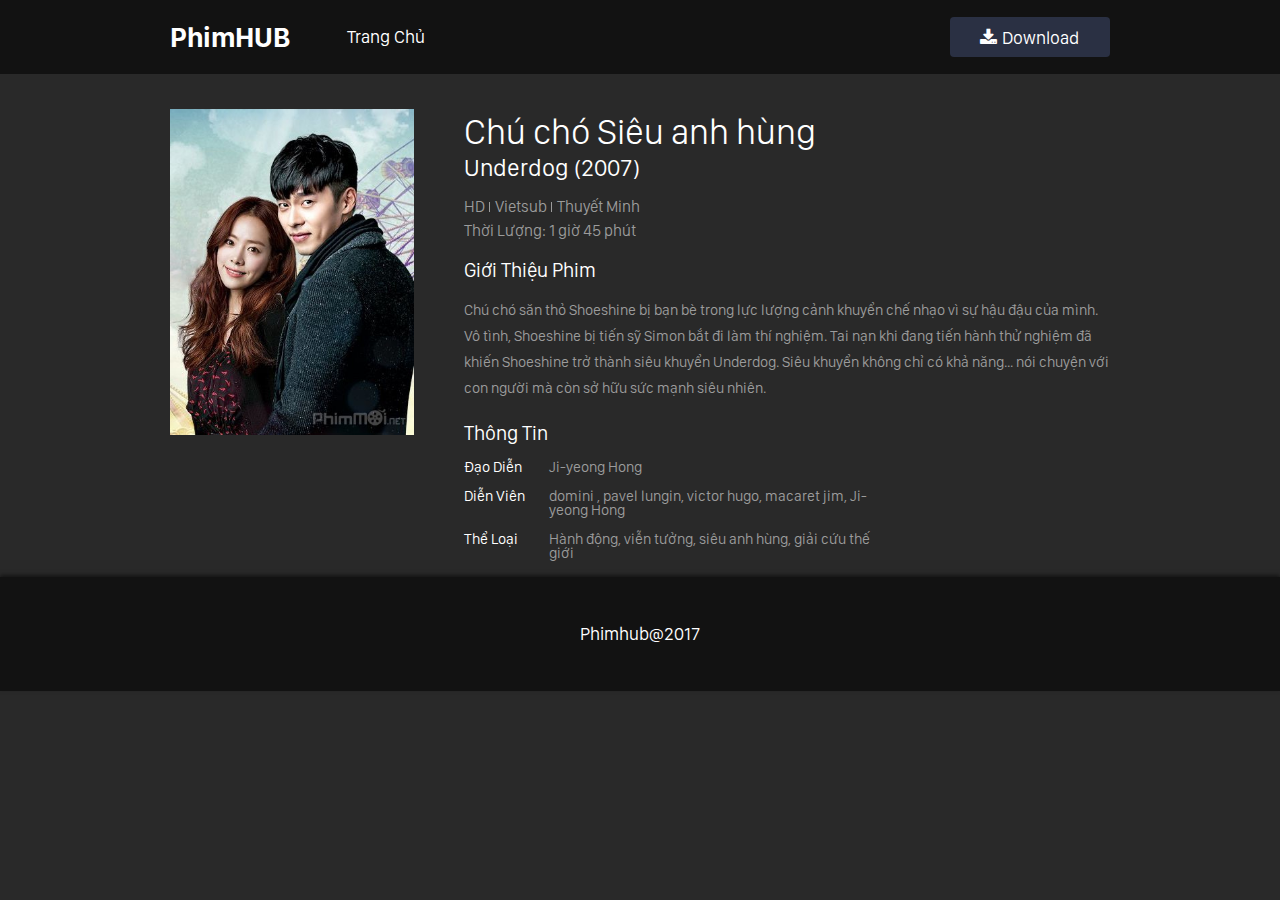
==== phim/index.html @ 291311d3 "test phim" ====
<!DOCTYPE html>
<html>

<head>
    <meta charset="utf-8">
    <meta http-equiv="X-UA-Compatible" content="IE=edge">
    <title>Trang Chủ</title>
    <meta name="viewport" content="width=device-width, initial-scale=1.0">
    <link rel="stylesheet" type="text/css" href="css/bootstrap.min.css">
    <link rel="stylesheet" href="css/owl.carousel.min.css">
    <link rel="stylesheet" href="css/owl.theme.css">
    <link rel="stylesheet" href="css/font-awesome.min.css">
    <link rel="stylesheet" type="text/css" href="css/reset.css">
    <link rel="stylesheet" type="text/css" href="css/animate.css">
    <link rel="stylesheet" type="text/css" href="css/style.css">
    <link rel="stylesheet" type="text/css" href="css/responsive.css">
</head>

<body class="home">
    <header class="header">
        <div class="container">
            <div class="row">
                <div class="col-md-2 col-sm-4">
                    <a href="#" class="logo">PhimHUB</a>
                </div>
                <div class="col-md-10 col-sm-8">
                    <nav class="navbar">
                        <div class="navbar-header">
                            <button type="button" class="navbar-toggle">
                                <span class="icon-bar"></span>
                                <span class="icon-bar"></span>
                                <span class="icon-bar"></span>
                            </button>
                            <!-- <a class="navbar-brand" href="#">Brand</a> -->
                        </div>
                        <div class="collapse navbar-collapse main-menu" id="Navbar">
                            <ul class="nav navbar-nav">
                                <li><a href="#">Trang Chủ</a></li>
                                <li class=" dowload">
                                    <button class="btn btn-style1" type="button" data-toggle="dropdown"><i class="fa fa-download"></i>Download</button>
                                </li>
                            </ul>
                        </div>
                    </nav>
                </div>
            </div>
        </div>
    </header>
    <div class="section2">
        <div class="container">
            <div class="row">
                <div class="section-head col-xs-12">
                    <div class="section-left">
                        <div class="image"><a href=""><img src="images/anh2.jpg"></a></div>
                        <div class="button">
                            <iframe src="https://www.facebook.com/plugins/like.php?href=https%3A%2F%2Fdevelopers.facebook.com%2Fdocs%2Fplugins%2F&width=140&layout=button&action=like&size=large&show_faces=true&share=true&height=65&appId=1174960442612577"
                                width="140" height="65" style="border:none;overflow:hidden" scrolling="no" frameborder="0" allowTransparency="true"></iframe>
                        </div>
                    </div>
                    <div class="section-right">
                        <div class="title"><a href="" title="Chú chó Siêu anh hùng">Chú chó Siêu anh hùng</a></div>
                        <div class="date">Underdog (2007)</div>
                        <div class="kieu">
                            <ul>
                                <li><a href="">HD</a></li>
                                <li><a href="">Vietsub</a></li>
                                <li><a href="">Thuyết Minh</a></li>
                            </ul>
                        </div>
                        <div class="time wl">Thời Lượng: 1 giờ 45 phút</div>
                        <div class="gioithieu wl">
                            <div class="tieude">Giới Thiệu Phim</div>
                            <div class="desc">
                                Chú chó săn thỏ Shoeshine bị bạn bè trong lực lượng cảnh khuyển chế nhạo vì sự hậu đậu của mình. Vô tình, Shoeshine bị tiến
                                sỹ Simon bắt đi làm thí nghiệm. Tai nạn khi đang tiến hành thử nghiệm đã khiến Shoeshine
                                trở thành siêu khuyển Underdog. Siêu khuyển không chỉ có khả năng... nói chuyện với con người
                                mà còn sở hữu sức mạnh siêu nhiên.
                            </div>
                        </div>
                        <div class="gioithieu wl">
                            <div class="tieude">Thông Tin</div>
                            <ul>
                                <li class="tt">Đạo Diễn</li>
                                <li class="tt-1">Ji-yeong Hong</li>
                            </ul>
                            <ul>
                                <li class="tt">Diễn Viên</li>
                                <li class="tt-1">domini , pavel lungin, victor hugo, macaret jim, Ji-yeong Hong</li>
                            </ul>
                            <ul>
                                <li class="tt">Thể Loại</li>
                                <li class="tt-1">Hành động, viễn tưởng, siêu anh hùng, giải cứu thế giới</li>
                            </ul>
                        </div>
                    </div>
                </div>
                <div class="fb-comments" data-href="https://developers.facebook.com/docs/plugins/comments#configurator" data-numposts="5"
                    fb-xfbml-state="rendered" data-width="100%" data-colorscheme="dark"></div>
            </div>
        </div>
    </div>
    <section class="section1">
        <div class="container">
            <div class="row">
                <div class="section-head col-xs-12">
                </div>
                <div class="section-bottom col-xs-12">
                    <div class="slider1 owl-carousel">
                        <div class="item">
                            <div class="item-top">
                                <div class="images">
                                    <a href=""><img src="https://dummyimage.com/163x233/000/fff.png&text=%C4%90ang+t%E1%BA%A3i..."></a>
                                    <span class="hot"></span>
                                </div>
                                <div class="title">
                                    <a href="">Đang tải...</a>
                                </div>
                            </div>
                        </div>
                        <div class="item">
                            <div class="item-top">
                                <div class="images">
                                    <a href=""><img src="https://dummyimage.com/163x233/000/fff.png&text=%C4%90ang+t%E1%BA%A3i..."></a>
                                    <span class="full"></span>
                                </div>
                                <div class="title">
                                    <a href="">Đang tải</a>
                                </div>
                            </div>
                        </div>
                        <div class="item">
                            <div class="item-top">
                                <div class="images">
                                    <a href=""><img src="https://dummyimage.com/163x233/000/fff.png&text=%C4%90ang+t%E1%BA%A3i..."></a>
                                    <span class="moi"></span>
                                </div>
                                <div class="title">
                                    <a href="">Đang tải</a>
                                </div>
                            </div>
                        </div>
                        <div class="item">
                            <div class="item-top">
                                <div class="images">
                                    <a href=""><img src="https://dummyimage.com/163x233/000/fff.png&text=%C4%90ang+t%E1%BA%A3i..."></a>
                                    <span class="moi"></span>
                                </div>
                                <div class="title">
                                    <a href="">Đang tải</a>
                                </div>
                            </div>
                        </div>
                        <div class="item">
                            <div class="item-top">
                                <div class="images">
                                    <a href=""><img src="https://dummyimage.com/163x233/000/fff.png&text=%C4%90ang+t%E1%BA%A3i..."></a>
                                    <span class="moi"></span>
                                </div>
                                <div class="title">
                                    <a href="">Đang tải</a>
                                </div>
                            </div>
                        </div>
                        <div class="item">
                            <div class="item-top">
                                <div class="images">
                                    <a href=""><img src="https://dummyimage.com/163x233/000/fff.png&text=%C4%90ang+t%E1%BA%A3i..."></a>
                                    <span class="moi"></span>
                                </div>
                                <div class="title">
                                    <a href="">Đang tải</a>
                                </div>
                            </div>
                        </div>
                    </div>
                </div>
            </div>
        </div>
    </section>
    <!-- End Section -->
    <footer class="footer wl">
        <div class="container">
            <div class="center">Phimhub@2017</div>
        </div>
    </footer>
    <div id="fb-root"></div>
    <script>
        (function (d, s, id) {
            var js, fjs = d.getElementsByTagName(s)[0];
            if (d.getElementById(id)) return;
            js = d.createElement(s); js.id = id;
            js.src = "//connect.facebook.net/vi_VN/sdk.js#xfbml=1&version=v2.10";
            fjs.parentNode.insertBefore(js, fjs);
        }(document, 'script', 'facebook-jssdk'));
    </script>
</body>
<script src="https://code.jquery.com/jquery-1.9.1.js" integrity="sha256-e9gNBsAcA0DBuRWbm0oZfbiCyhjLrI6bmqAl5o+ZjUA=" crossorigin="anonymous"></script>
<script type="text/javascript" src="js/bootstrap.min.js"></script>
<script type="text/javascript" src="js/bannerlinks.js"></script>
<script type="text/javascript" src="js/owl.carousel.min.js"></script>
<script type="text/javascript" src="js/custom.js"></script>

</html>
---- phim/css/style.css ----
@font-face {
  font-family: 'SanFranciscoDisplay-Regular';
  src: url(../fonts/SanFranciscoDisplay-Regular.otf);
}
@font-face {
  font-family: 'SanFranciscoDisplay-Bold';
  src: url(../fonts/SanFranciscoDisplay-Bold.otf);
}
@font-face {
  font-family: 'SanFranciscoDisplay-Light';
  src: url(../fonts/SanFranciscoDisplay-Light.otf);
}
.center {
  text-align: center;
}
.wl {
  width: 100%;
  float: left;
}
.upper {
  text-transform: uppercase;
}
.text-center {
  text-align: center;
}
.primary-color {
  color: #2ecaf7 !important;
}
.space-header {
  float: left;
  width: 100%;
  margin: 67px 0 0 0;
}
.dropdown-menu {
  box-shadow: none;
  border: none;
}
body {
  font-size: 14px;
  line-height: 100%;
  color: #9b9b9b;
  background: rgba(18, 18, 18, 0.9);
  font-family: 'SanFranciscoDisplay-Regular';
}
.btn {
  margin: 0;
  padding: 0;
  margin-bottom: 15px;
  background: transparent;
  border-radius: 4px;
  width: 100%;
  height: 40px;
  text-align: center;
  border: 1px solid #E0E0E0;
}
.btn a {
  color: #fff;
}
a {
  color: #9b9b9b;
}
a:hover {
  color: #fff;
}
a:focus {
  color: #fff;
}
.btn:focus {
  outline: none;
  outline-offset: none;
}
.overlay {
  width: 100%;
  height: 100%;
  position: fixed;
  background: rgba(0, 0, 0, 0);
  z-index: 1;
  display: none;
}
input {
  width: 100%;
  height: 38px;
  color: #ffffff;
  border-radius: 50px;
  border: 1px solid #656a75;
  padding-left: 20px;
  font-size: 20px;
  background: rgba(255, 255, 255, 0.3);
  border: 1px solid rgba(255, 255, 255, 0.5);
}
input:focus {
  outline: none;
  outline-offset: none;
}
select:focus {
  outline: none;
  outline-offset: none;
}
input[type="text"] {
  color: #fff;
  font-size: 20px;
}
input::-webkit-input-placeholder {
  /* Chrome/Opera/Safari */
  color: #fff;
  font-size: 18px;
}
input::-moz-placeholder {
  /* Firefox 19+ */
  color: #fff;
  font-size: 18px;
}
input:-ms-input-placeholder {
  /* IE 10+ */
  color: #fff;
  font-size: 18px;
}
input:-moz-placeholder {
  /* Firefox 18- */
  color: #fff;
  font-size: 18px;
}
.btn-style1 {
  -webkit-border-radius: 4px;
  -moz-border-radius: 4px;
  border-radius: 4px;
  background-color: #2a3043;
  padding: 10px 0;
  border: 0;
  font-size: 18px;
  height: 40px;
  line-height: 22px;
  color: #fff;
  text-transform: none;
  -webkit-transition: all 0.2s ease-in-out;
  -moz-transition: all 0.2s ease-in-out;
  -ms-transition: all 0.2s ease-in-out;
  -o-transition: all 0.2s ease-in-out;
  text-align: center;
  width: 160px;
  display: inline-block;
  margin-bottom: 0;
}
.btn-style1:hover,
.btn-style1:focus {
  -webkit-box-shadow: 0 2px 2px rgba(0, 0, 0, 0.3);
  -moz-box-shadow: 0 2px 2px rgba(0, 0, 0, 0.3);
  box-shadow: 0 2px 2px rgba(0, 0, 0, 0.3);
  background-color: rgba(0, 156, 225, 0.3);
  color: #fff;
}
.btn-style11 {
  -webkit-border-radius: 3px;
  -moz-border-radius: 3px;
  border-radius: 3px;
  background-color: #fb1ca4;
  padding: 17px 24px;
  border: 0;
  color: #fff;
  text-transform: none;
  -webkit-transition: all 0.2s ease-in-out;
  -moz-transition: all 0.2s ease-in-out;
  -ms-transition: all 0.2s ease-in-out;
  -o-transition: all 0.2s ease-in-out;
  text-align: center;
  min-width: 170px;
  max-width: 100%;
  display: inline-block;
}
.btn-style11:hover,
.btn-style11:focus {
  -webkit-box-shadow: 0 2px 2px rgba(0, 0, 0, 0.3);
  -moz-box-shadow: 0 2px 2px rgba(0, 0, 0, 0.3);
  box-shadow: 0 2px 2px rgba(0, 0, 0, 0.3);
  background-color: #fb1ca4;
  color: #fff;
}
.btn-style2 {
  -webkit-border-radius: 3px;
  -moz-border-radius: 3px;
  border-radius: 3px;
  background-color: #12ca64;
  padding: 15px 24px;
  border: 0;
  color: #fff;
  text-transform: none;
  -webkit-transition: all 0.2s ease-in-out;
  -moz-transition: all 0.2s ease-in-out;
  -ms-transition: all 0.2s ease-in-out;
  -o-transition: all 0.2s ease-in-out;
  text-align: center;
  min-width: 150px;
  max-width: 100%;
  display: inline-block;
}
.btn-style2:hover,
.btn-style2:focus {
  -webkit-box-shadow: 0 2px 2px rgba(0, 0, 0, 0.3);
  -moz-box-shadow: 0 2px 2px rgba(0, 0, 0, 0.3);
  box-shadow: 0 2px 2px rgba(0, 0, 0, 0.3);
  background-color: #12ca64;
  color: #fff;
}
.btn-style2 span {
  background: #bae516;
  padding: 12px 35px;
  display: inline-block;
  font-weight: 600;
  font-size: 19px;
  text-transform: uppercase;
  text-shadow: 0 1px 1px rgba(45, 77, 0, 0.26);
  color: #fff;
}
.btn-style2:hover span {
  background: #B7DD45;
  color: #fff;
}
.btn-style3 {
  display: inline-block;
  border: 2px solid #2fc7f7;
  color: #2fc7f7;
  padding: 9px 23px;
  border-radius: 30px;
  font-weight: 600;
  text-transform: uppercase;
}
.btn-style3:after {
  -o-transition: background-image 0.3s;
  -moz-transition: background-image 0.3s;
  -webkit-transition: background-image 0.3s;
  transition: background-image 0.3s;
  content: '';
  background: url(../images/icons.png) 0 -451px no-repeat;
  width: 9px;
  height: 12px;
  display: inline-block;
  margin-left: 13px;
}
.btn-style3:hover:after {
  background-image: url(../images/icons-hover.png);
}
.btn-style3:hover,
.btn-style3:focus {
  color: #68ddff;
  border-color: #68ddff;
}
.box-shadow {
  width: 100%;
  float: left;
  background: #ffffff;
  box-shadow: 0px 0px 10px 0px rgba(245, 166, 35, 0.1);
}
.container {
  max-width: 970px;
  padding: 0 15px;
  position: relative;
}
.navbar-toggle .icon-bar {
  background: #fff;
}
/*-------------------------------*/
/*       Header         */
/*-------------------------------*/
.header {
  background: #121212;
  min-height: 60px;
  padding: 20px 0;
  margin-bottom: 35px;
}
.header .logo {
  font-size: 28px;
  font-family: 'SanFranciscoDisplay-Bold';
  color: #fff;
  display: block;
  padding: 10px 0;
}
.header .navbar {
  float: left;
  width: 100%;
  margin: 0;
  border: 0;
  min-height: auto;
}
.header .navbar ul {
  width: 100%;
  float: left;
}
.header .navbar ul li {
  padding: 7px 0;
  position: relative;
}
@media (max-width: 991px) {
  .header .navbar ul li {
    padding-left: 10px;
  }
}
.header .navbar ul li a {
  padding: 0;
  font-size: 18px;
  color: #fff;
}
.header .navbar ul li a:hover {
  background: transparent;
}
.header .navbar ul .dowload {
  position: absolute;
  right: 0;
  z-index: 1;
  margin-top: -10px;
}
@media (max-width: 991px) {
  .header .navbar ul .dowload {
    display: none;
  }
}
.header .navbar ul .dowload i {
  margin-right: 5px;
}
.header .navbar .navbar-toggle {
  margin: 0;
  padding: 0;
}
.section1 .section-bottom .slider1 {
  position: relative;
}
.section1 .section-bottom .slider1 .item-top {
  margin-bottom: 40px;
}
.section1 .section-bottom .slider1 .item .images {
  border: 1px solid #4a4a4a;
  overflow: hidden;
  margin-bottom: 7px;
  position: relative;
}
.section1 .section-bottom .slider1 .item .images > span {
  position: absolute;
  z-index: 1;
  top: 0;
  left: 0;
  background-size: 100%;
}
.section1 .section-bottom .slider1 .item .title {
  text-align: center;
}
.section1 .section-bottom .slider1 .item:hover .images {
  border: 1px solid #fff;
}
.section1 .section-bottom .slider1 .item:hover .title a {
  color: #fff;
}
.section1 .owl-nav {
  position: absolute;
  z-index: 1;
  top: 40%;
  left: 0;
  width: 100%;
  -webkit-transform: translateY(-50%);
  -moz-transform: translateY(-50%);
  -ms-transform: translateY(-50%);
  -o-transform: translateY(-50%);
  transform: translateY(-50%);
}
.section1 .owl-nav > div {
  font-size: 0;
}
.section1 .owl-nav .owl-prev {
  width: 30px;
  height: 60px;
  float: left;
  border-radius: 4px;
  background: rgba(255, 255, 255, 0.1) url(../images/icon/prew.png) no-repeat center center;
  background-size: 50%;
  margin-left: 0;
}
@media (min-width: 991px) {
  .section1 .owl-nav .owl-prev {
    margin-left: -45px;
  }
}
.section1 .owl-nav .owl-prev:hover {
  background: rgba(255, 255, 255, 0.5) url(../images/icon/prew.png) no-repeat center center;
  background-size: 50%;
}
.section1 .owl-nav .owl-next {
  width: 30px;
  height: 60px;
  float: right;
  border-radius: 4px;
  background: rgba(255, 255, 255, 0.1) url(../images/icon/next.png) no-repeat center center;
  background-size: 50%;
  margin-right: 0;
}
@media (min-width: 991px) {
  .section1 .owl-nav .owl-next {
    margin-right: -45px;
  }
}
.section1 .owl-nav .owl-next:hover {
  background: rgba(255, 255, 255, 0.5) url(../images/icon/next.png) no-repeat center center;
  background-size: 50%;
}
.section2 .section-head .section-left {
  float: left;
  width: 26%;
  margin-right: 50px;
}
@media (min-width: 767px) and (max-width: 991px) {
  .section2 .section-head .section-left {
    width: 30%;
    margin-right: 30px;
  }
}
@media (max-width: 767px) {
  .section2 .section-head .section-left {
    width: 40%;
    margin-right: 20px;
  }
}
@media (max-width: 400px) {
  .section2 .section-head .section-left {
    width: 100%;
    margin-right: 0;
  }
}
.section2 .section-head .section-left .image {
  width: 100%;
  margin-bottom: 25px;
}
.section2 .section-head .section-right {
  float: left;
  width: calc(74% - 50px);
}
@media (min-width: 767px) and (max-width: 991px) {
  .section2 .section-head .section-right {
    width: calc(70% - 30px);
  }
}
@media (max-width: 767px) {
  .section2 .section-head .section-right {
    width: calc(60% - 20px);
  }
}
@media (max-width: 400px) {
  .section2 .section-head .section-right {
    width: 100%;
  }
}
.section2 .section-head .section-right .title a {
  font-size: 36px;
  font-family: 'SanFranciscoDisplay-Light';
  color: #fff;
  display: block;
  line-height: 130%;
  margin-bottom: 5px;
}
.section2 .section-head .section-right .date {
  color: #fff;
  font-size: 24px;
  margin-bottom: 25px;
}
.section2 .section-head .section-right .kieu {
  width: 100%;
  float: left;
  margin-bottom: 10px;
}
.section2 .section-head .section-right .kieu ul li {
  float: left;
  margin-right: 10px;
  position: relative;
}
.section2 .section-head .section-right .kieu ul li a {
  font-size: 16px;
}
.section2 .section-head .section-right .kieu ul li:before {
  content: "";
  width: 1px;
  height: 10px;
  background: #9b9b9b;
  position: absolute;
  z-index: 1;
  right: -5px;
  top: 2px;
}
.section2 .section-head .section-right .kieu ul li:last-child:before {
  display: none;
}
.section2 .section-head .section-right .time {
  font-size: 16px;
}
.section2 .section-head .section-right .gioithieu {
  margin-top: 25px;
}
.section2 .section-head .section-right .gioithieu .tieude {
  font-size: 20px;
  color: #fff;
  margin-bottom: 20px;
}
.section2 .section-head .section-right .gioithieu .desc {
  font-size: 15px;
  line-height: 26px;
}
.section2 .section-head .section-right .gioithieu ul {
  width: 100%;
  float: left;
  margin-bottom: 15px;
}
.section2 .section-head .section-right .gioithieu ul li {
  font-size: 15px;
  float: left;
}
.section2 .section-head .section-right .gioithieu ul li.tt {
  width: 10%;
  margin-right: 20px;
  font-size: 15px;
  color: #fff;
}
@media (max-width: 991px) {
  .section2 .section-head .section-right .gioithieu ul li.tt {
    width: 30%;
  }
}
.section2 .section-head .section-right .gioithieu ul li.tt-1 {
  width: 50%;
}
.footer {
  background: #121212;
  box-shadow: 0px -2px 4px 0px rgba(0, 0, 0, 0.5);
}
.footer .center {
  padding: 50px 0;
  font-size: 18px;
  color: #fff;
}
.fb_iframe_widget {
  width: 100% !important;
  color: #fff !important;
}
.fb_iframe_widget iframe body {
  color: #fff !important;
}
body.plugin {
  color: #fff;
}
._5mdd {
  color: #fff !important;
}
---- phim/css/responsive.css ----
@media only screen and (min-width: 1200px) {}
#facebook body.plugin {
    color: #fff !important
}
@media only screen and (min-width: 992px) and (max-width: 1199px) {

    .feature_section8 .number-count {
        margin-left: 0;
    }
    .feature_section8 .number-count:before,
    .feature_section8.sty2 .number-count:before {
        left: 46px;
    }
    .feature_section5 ul li {
        margin-left: 45px;
    }
    .feature_section5 h4 {
        margin-right: 45px;
    }
    .call-to-action:before {
        left: 110px;
        width: 758px;
    }
    .feature_section15 .number-count {
        margin-left: 15px;
    }
    .feature_section15 .number-count:before {
        left: 48px;
    }
    .feature_section8.sty2 .number-count:before {
        left: 40px;
    }
    .form-sm form .form-group input {
        width: 690px;
    }
    .form-sm form .form-group label {
        width: calc(100% - 690px);
    }
    .box-info p {
        padding-right: 0;
    }
    .box-info h2 {
        font-size: 37px;
    }
    .feature_section13 #map {
        width: 100% !important;
    }
    .page-price .pricing {
        padding: 0;
        width: 100% !important;
    }
    .feature_section7 .pricing .pricing-item {
        width: 25%;
    }
    .pricing.style4 .pricing-item {
        width: calc(100% - 210px) !important;
    }
    .app-content .app-header .categories {
        margin-bottom: 15px;
    }
    .question .answer .desc {
        width: 310px;
    }
    .question .search {
        width: 290px;
    }
    .list-features .not-find h2 {
        margin: 0 0 20px;
    }
    .list-features .videos li {
        width: 25%;
        padding-right: 30px;
        margin: 0;
    }
    .tour-feature {
        height: auto;
    }
    .tour-feature:before {
        display: none;
    }
    .tour-feature .feature-item {
        padding: 80px 0 0 !important;
    }
    .tour-feature .feature-item figure {
        width: 40% !important;
    }
    .tour-feature .feature-item figure img {
        width: 100% !important;
        margin-top: 0 !important;
    }
    .prices-license {
        padding: 0 100px;
    }
    .prices-license .plan li {
        padding: 18px 0;
    }
    .prices-license .pirces li {
        padding: 17px 10px 17px 60px !important;
    }
    .download {
        padding: 0 100px;
    }
    .page-hosted-installation .installation-list .box-download {
        float: left;
        margin: 30px 0 0;
    }
    .page-become-partner .list .feature_section7 {
        padding: 0 13px;
    }
    .page-support-detail .call-to-action2 h3 {
        margin-bottom: 20px;
    }
    .footer .logo-footer {
        left: 480px;
    }
}

@media only screen and (max-width: 991px) {
    .navbar-header {
        float: right;
    }
    .navbar-toggle {
        display: block;
    }
    .navbar-collapse {
        border-top: 1px solid transparent;
        box-shadow: inset 0 1px 0 rgba(255, 255, 255, 0.1);
    }
    .navbar-collapse.collapse {
        display: none!important;
    }
    .navbar-nav {
        float: none!important;
        margin: 0;
    }
    .navbar-nav>li {
        float: none;
    }
    .navbar-nav>li>a {
        padding-top: 10px;
        padding-bottom: 10px;
    }
    .navbar-collapse.collapse.in {
        /* NEW */
        display: block!important;
    }
    .breadcrumb a {
        margin-right: 0;
    }
    .header {
        position: relative;
    }
    

    
}

@media only screen and (max-width: 767px) {
    .navbar-collapse.collapse.in {
        position: absolute;
        z-index: 10;
        right: -5px;
        top: 150%;
        width: 200px;
        background: #121212;
        padding: 0;
        transition: all 3s ease;
    }
    .navbar-collapse.collapse.in a {
    	color: #fff;
    }
    .header .logo {
        position: absolute;
        left: 15px;
        top: -5px;
        
    }
}

@media only screen and (max-width: 479px) {
    .btn {
        white-space: normal;
    }
    .header .logo {
        max-width: 200px;
    }
    .feature_section1 .main-hero h1 {
        font-size: 34px;
    }
    .feature_section7 .pricing {
        padding: 0;
    }
    .pricing.style4 .pricing-item ul li:first-child .free-trial {
        display: none;
    }
    .list-team {
        width: 100%;
    }
    .box-info3 .address {
        float: left;
        width: 100%;
    }
    .app-content .app-header {
        padding: 20px;
    }
    .app-content .app-header .categories .select span,
    .app-content .app-header .categories .select,
    .app-content .app-header .categories {
        width: 100%;
    }
    .app-content .list-app-content li {
        width: 100%;
    }
    .question .answer {
        padding: 0;
    }
    .question .answer .desc,
    .question .search {
        width: 100%;
    }
    .list-features .videos li {
        width: 100%;
        padding: 0;
    }
    .list-features .course-block .desc {
        width: 100%;
    }
    .list-features .other-help li {
        width: 100%;
        margin: 0 0 30px;
    }
    .page-hosted-installation .content-header h3 {
        font-size: 29px;
        line-height: 35px;
    }
    .page-hosted-installation .installation-list .box-download ul li .left {
        width: 100%;
    }
    .page-hosted-installation .installation-list .box-download ul li .btn {
        float: left;
        margin-top: 15px;
    }
    .page-hosted-installation .installation-list .code .plan,
    .page-hosted-installation .installation-list .code .content {
        width: 100%;
    }
    .page-hosted-installation .installation-list .code h4 {
        font-size: 20px;
        line-height: 25px;
    }
    .login-form form input {
        width: 100%;
    }
    .login-form form label {
        text-align: left;
        margin-bottom: 10px;
    }
    .login-form form .group:nth-of-type(3) {
        padding-left: 0;
    }
    .login-form form .submit {
        margin: 0;
    }
    .blog-list .post {
        padding-left: 0;
    }
    .blog-list .post figure.author {
        position: static;
        margin-bottom: 20px;
    }
    .comment .wrap-comment {
        padding-left: 0;
    }
    .comment .reply .connect,
    .comment .reply .guest {
        width: 100%;
    }
    .comment .reply .guest {
        margin-top: 15px;
    }
    .page-terms .menu-sroll {
        width: 100%;
        margin-left: 0;
        margin-right: 0;
    }
    .page-press .list li {
        padding: 0;
    }
    .page-press .list li figure {
        position: static;
        margin-bottom: 20px;
    }
    .footer .copyright {
        text-align: center;
    }
    .footer .menu-footer,
    .footer .logo-footer,
    .footer .social {
        float: none;
        display: inline-block;
    }
    .footer .logo-footer {
        position: static;
        margin: 20px 0;
        padding: 6px 10px 7px 10px;
    }
    .footer .logo-footer .e-logo {
        position: static;
        font-weight: 600;
        color: #fff;
        padding-left: 5px;
        margin-left: 5px;
    }
    .footer .logo-footer .e-logo:after {
        display: none;
    }
    .feature_section5 ul li {
        width: 100%;
        padding: 10px 0;
    }
    .popup-wrapper .popup-content .popup-main-text {
        margin: 15px auto 15px;
        font-size: 18px;
    }
    .feature .upload .link a:before {
        display: none;
    }
}
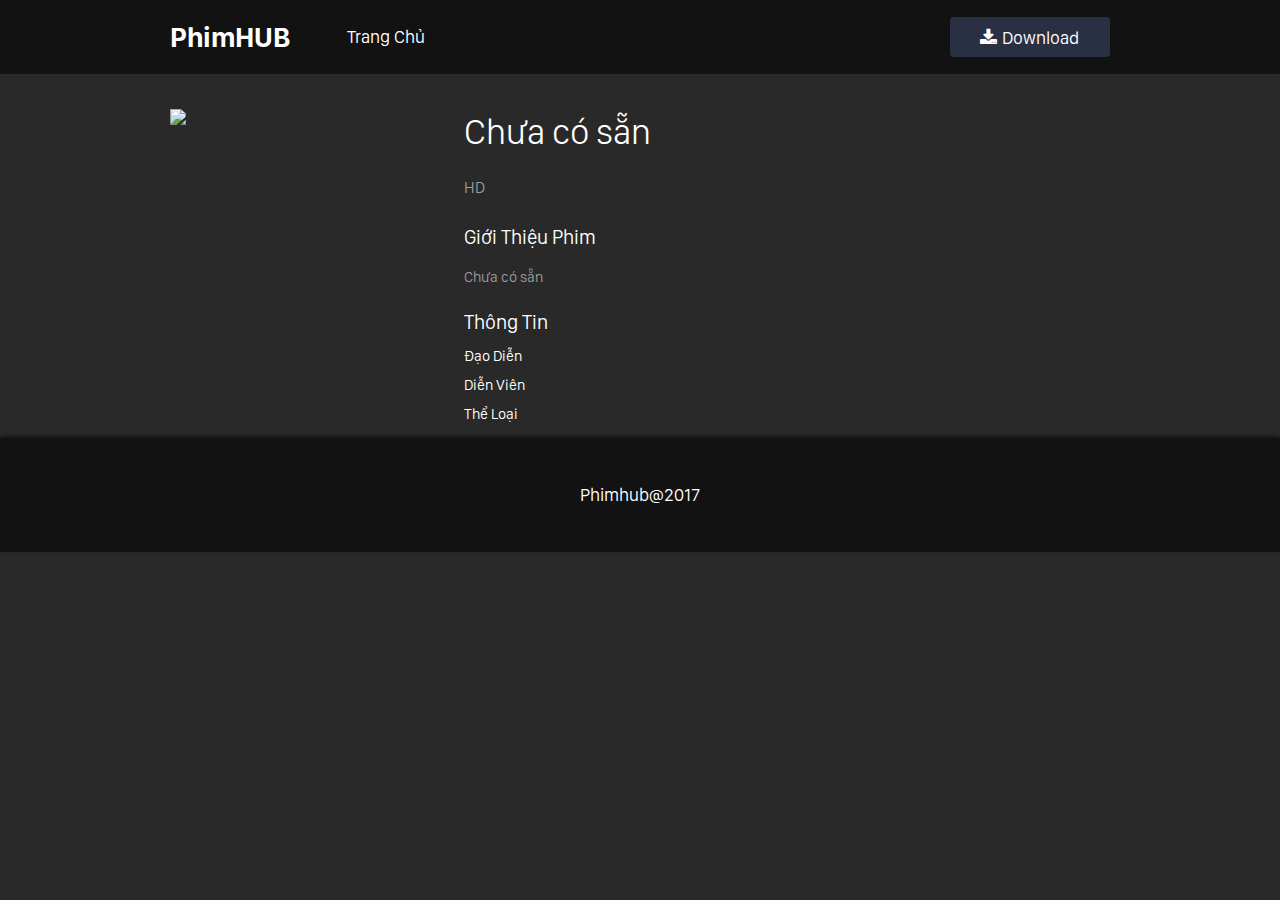
==== commit 7c5d8924: "edit phim" ====
--- a/phim/index.html
+++ b/phim/index.html
@@ -35,9 +35,11 @@
                         </div>
                         <div class="collapse navbar-collapse main-menu" id="Navbar">
                             <ul class="nav navbar-nav">
-                                <li><a href="#">Trang Chủ</a></li>
+                                <li><a href="/">Trang Chủ</a></li>
                                 <li class=" dowload">
+                                    <a href="/">
                                     <button class="btn btn-style1" type="button" data-toggle="dropdown"><i class="fa fa-download"></i>Download</button>
+                                    </a>
                                 </li>
                             </ul>
                         </div>
@@ -51,45 +53,40 @@
             <div class="row">
                 <div class="section-head col-xs-12">
                     <div class="section-left">
-                        <div class="image"><a href=""><img src="images/anh2.jpg"></a></div>
+                        <div class="image"><a href=""><img src="https://dummyimage.com/244x326/000/fff.png&text=%C4%90ang+t%E1%BA%A3i..."></a></div>
                         <div class="button">
                             <iframe src="https://www.facebook.com/plugins/like.php?href=https%3A%2F%2Fdevelopers.facebook.com%2Fdocs%2Fplugins%2F&width=140&layout=button&action=like&size=large&show_faces=true&share=true&height=65&appId=1174960442612577"
                                 width="140" height="65" style="border:none;overflow:hidden" scrolling="no" frameborder="0" allowTransparency="true"></iframe>
                         </div>
                     </div>
                     <div class="section-right">
-                        <div class="title"><a href="" title="Chú chó Siêu anh hùng">Chú chó Siêu anh hùng</a></div>
-                        <div class="date">Underdog (2007)</div>
+                        <div class="title"><a href="" title="Phim">Chưa có sẵn</a></div>
+                        <div class="date"></div>
                         <div class="kieu">
                             <ul>
                                 <li><a href="">HD</a></li>
-                                <li><a href="">Vietsub</a></li>
-                                <li><a href="">Thuyết Minh</a></li>
-                            </ul>
-                        </div>
-                        <div class="time wl">Thời Lượng: 1 giờ 45 phút</div>
+                            </ul>
+                        </div>
+                        <div class="time wl"></div>
                         <div class="gioithieu wl">
                             <div class="tieude">Giới Thiệu Phim</div>
                             <div class="desc">
-                                Chú chó săn thỏ Shoeshine bị bạn bè trong lực lượng cảnh khuyển chế nhạo vì sự hậu đậu của mình. Vô tình, Shoeshine bị tiến
-                                sỹ Simon bắt đi làm thí nghiệm. Tai nạn khi đang tiến hành thử nghiệm đã khiến Shoeshine
-                                trở thành siêu khuyển Underdog. Siêu khuyển không chỉ có khả năng... nói chuyện với con người
-                                mà còn sở hữu sức mạnh siêu nhiên.
+                                Chưa có sẵn
                             </div>
                         </div>
                         <div class="gioithieu wl">
                             <div class="tieude">Thông Tin</div>
                             <ul>
                                 <li class="tt">Đạo Diễn</li>
-                                <li class="tt-1">Ji-yeong Hong</li>
+                                <li class="tt-1"></li>
                             </ul>
                             <ul>
                                 <li class="tt">Diễn Viên</li>
-                                <li class="tt-1">domini , pavel lungin, victor hugo, macaret jim, Ji-yeong Hong</li>
+                                <li class="tt-1"></li>
                             </ul>
                             <ul>
                                 <li class="tt">Thể Loại</li>
-                                <li class="tt-1">Hành động, viễn tưởng, siêu anh hùng, giải cứu thế giới</li>
+                                <li class="tt-1"></li>
                             </ul>
                         </div>
                     </div>
